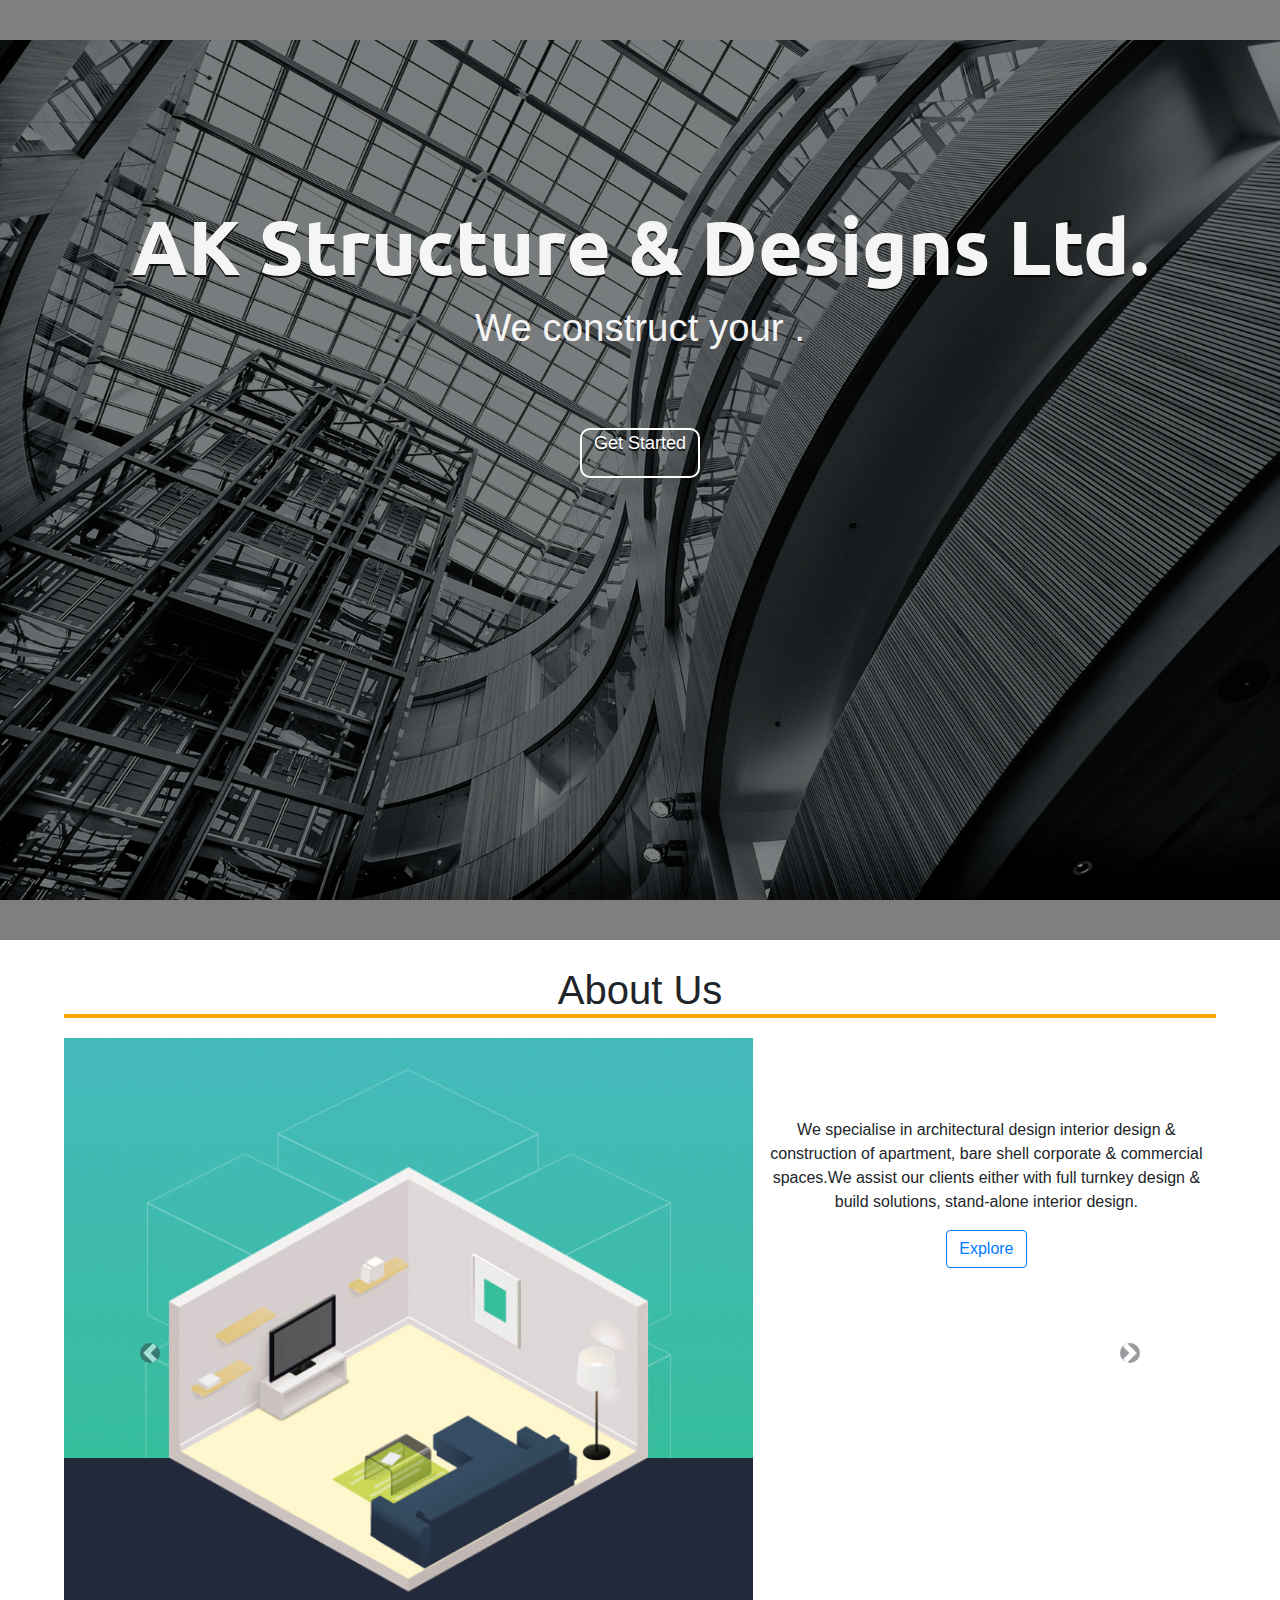
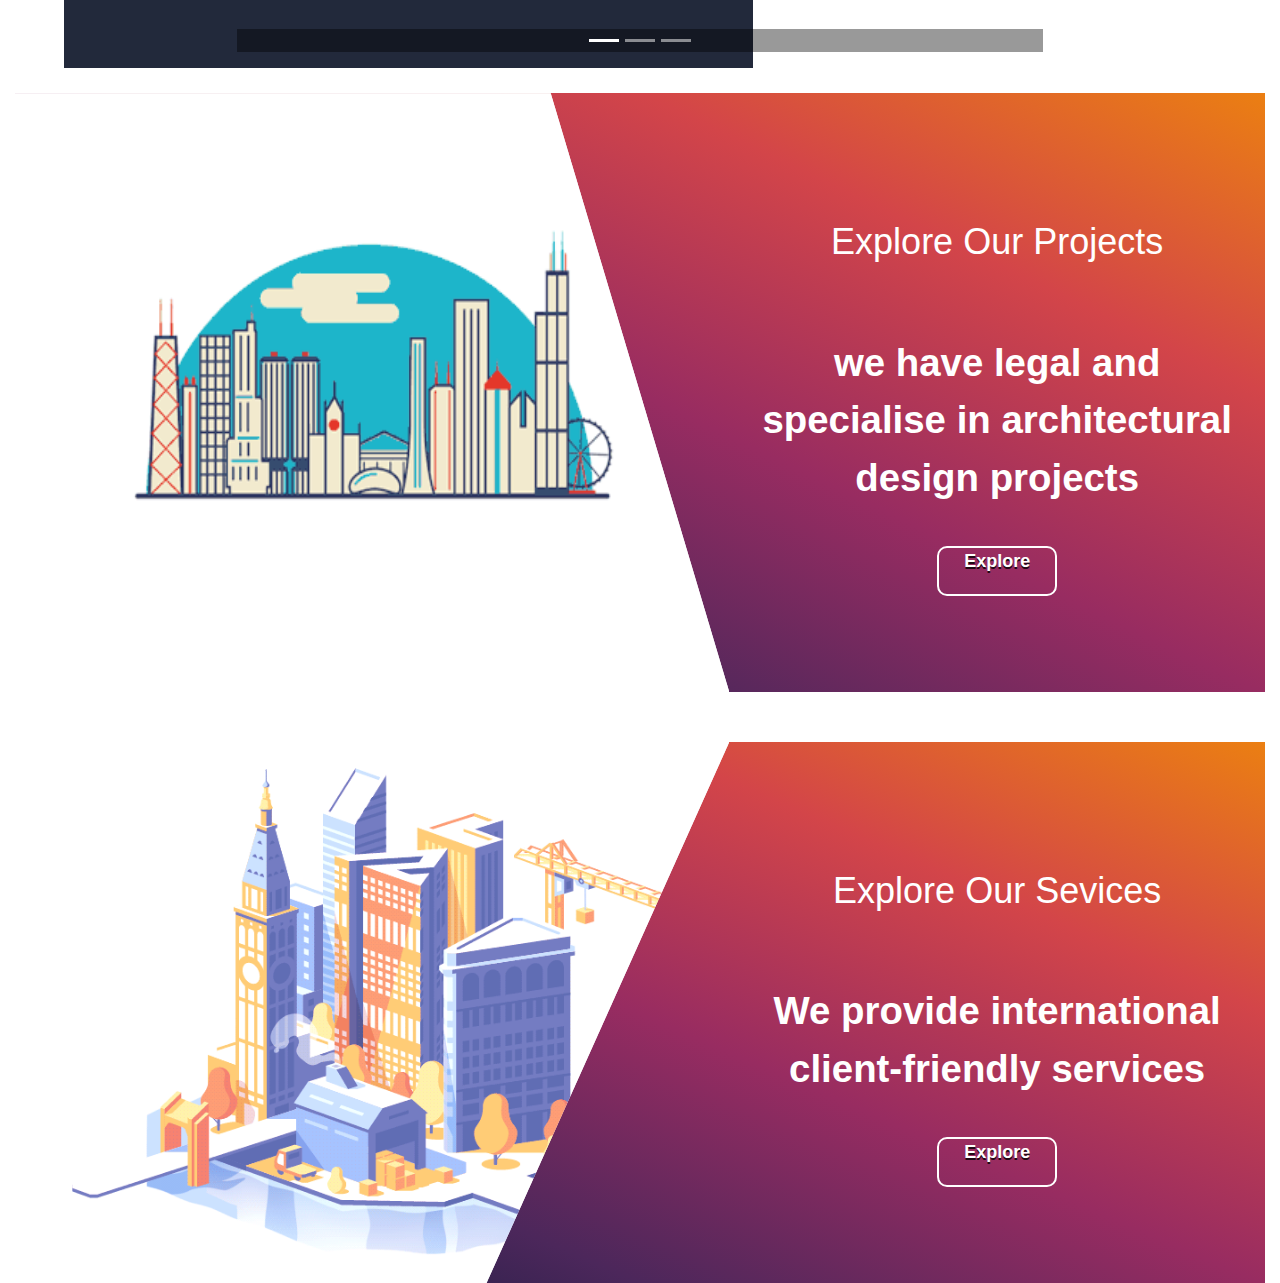
==== index.html @ de99b8e8 "Add files via upload" ====
<!DOCTYPE html>
<html lang="en">
<head>
    <meta charset="UTF-8">
    <meta http-equiv="X-UA-Compatible" content="IE=edge">
    <meta name="viewport" content="width=device-width, initial-scale=1.0">
    <title>AK Structure & Designs Ltd</title>
    <link rel="stylesheet" href="css/index.css">
    <link rel="shortcut icon" href="">

    <!-- linking bootstrap -->
    <link rel="stylesheet" href="https://maxcdn.bootstrapcdn.com/bootstrap/4.5.2/css/bootstrap.min.css">
  <script src="https://ajax.googleapis.com/ajax/libs/jquery/3.5.1/jquery.min.js"></script>
  <script src="https://cdnjs.cloudflare.com/ajax/libs/popper.js/1.16.0/umd/popper.min.js"></script>
  <script src="https://maxcdn.bootstrapcdn.com/bootstrap/4.5.2/js/bootstrap.min.js"></script>
  <!-- bootstrap ends here -->

  <!-- linking google font -->
  <link rel="preconnect" href="https://fonts.gstatic.com">
<link href="https://fonts.googleapis.com/css2?family=Montserrat:wght@700&family=Roboto+Condensed&family=Ubuntu&family=Yanone+Kaffeesatz&display=swap" rel="stylesheet">
  <!-- google font ends here -->
</head>
<body>
    <!-- nav section starts from here -->
    <div class="nav">
      
    </div>
    <!-- nav section ends here -->

    <!-- header section starts here -->
    <div class="header">
        <div class="blackoverlay" style="background: rgba(0, 0, 0, 0.5); height: 100vh;">
            <div class="container pt-5">
                <h1 class="header-text">AK Structure & Designs Ltd.</h1>
                <p class="header-paragragh">We construct your <span></span>.</p>
                <a href="#" class="button1">Get Started</a>
                           
              </div>
        </div>
        
    </div>
    <!-- header section ends here -->


<!-- about section starts here -->

    <section class="about">
        <h1 style="border-bottom: 4px solid orange; margin-bottom: 20px;">About Us</h1>
<!-- starting carousel container -->
<div id="demo" class="carousel slide" data-ride="carousel">
    <ul class="carousel-indicators" style="background:rgba(0, 0, 0, 0.4);">
      <li data-target="#demo" data-slide-to="0" class="active"></li>
      <li data-target="#demo" data-slide-to="1"></li>
      <li data-target="#demo" data-slide-to="2"></li>
    </ul>
    <div class="carousel-inner">
        <!-- slide 1 -->
      <div class="carousel-item active">
       
        <div class="slide-content">
<div class="slide-boxa">
    
</div>
<div class="slide-boxb">
    
        
        <p class="slider-text">We specialise in architectural design interior design & construction of apartment, bare shell corporate & commercial spaces.We assist our clients either with full turnkey design & build solutions, stand-alone interior design.</p>
        
            <a href="">
                <button type="button" class="btn btn-outline-primary">Explore</button>
            </a>
        
       
</div>
        </div> 

      </div>
      <!-- slide 1 ends here -->


<!-- slide 2 -->
      <div class="carousel-item">
        <div class="slide-content">
            <div class="slide-boxc">
                
            </div>
            <div class="slide-boxd">
                
                    
                    <p class="slider-text">We Provide Modern Steel Structure, Pre-fabricated Steel Building, Residential Projects, Housing Projects, Institutional Projects, Hospital Projects, Hotel Projects,Restaurant Projects & Show-room Projects</p>
                    <a href="">
                        <button type="button" class="btn btn-outline-primary">Explore</button>
                    </a>
            </div>
                    </div>    
      </div>
      <!-- end of slide 2 -->

      <!-- slide 3 -->
      <div class="carousel-item">
        <div class="slide-content">
            <div class="slide-boxe">
                
            </div>
            <div class="slide-boxf">
                
                    
                    <p class="slider-text">We Buy Land or Plots & Provide Legal Land or Plots to the seller, We provide Land-Development services & Rjuk, CDA, KDA, Pouroshova sheet approval</p>
                    <a href="">
                        <button type="button" class="btn btn-outline-primary">Explore</button>
                    </a>
            </div>
                    </div>   
      </div>

      <!-- end of slide 3 -->
    </div>
    <a class="carousel-control-prev" href="#demo" data-slide="prev">
      <span class="carousel-control-prev-icon bg-dark" style="border-radius: 50%;"></span>
    </a>
    <a class="carousel-control-next" href="#demo" data-slide="next">
      <span class="carousel-control-next-icon bg-dark" style="border-radius: 50%;"></span>
    </a>
  </div>
<!-- end of carousel container -->
    </section>
   <!-- about section ends here -->


<!-- project section Starts here -->
   <section class="project">
       <div class="container-fluid">
           <div class="box">
            <div class="imagebox">
                <img src="images/project1.gif" alt="" style="width: 100%; height: 100%;">
            </div>
            <div class="content">
                <div class="jumbotron text-center" style="background: transparent; font-weight: bolder; color: white;">
                <h1 style="margin-bottom: 15%; font-size: 4vh;">Explore Our Projects</h1>
                <p>we have legal and specialise in architectural design projects</p>
                
                    <a href="#" class="button2">Explore</a>
                    
                </div>
            </div>
             
         </div>
           
       </div>

   </section>
   <!-- project section ends here -->



   <!-- counter section -->
<section class="counter" style="height: 50px; background: white;">

</section>
   <!-- end of counter -->


   <!-- service section Starts here -->
   <section class="service">
    <div class="container-fluid">
        <div class="box">
         <div class="servicebox">
             <img src="images/project2.gif" alt="" style="width: 100%; height: 100%;">
         </div>
         <div class="content">
             <div class="jumbotron text-center" style="background: transparent; font-weight: bolder; color: white;">
             <h1 style="margin-bottom: 15%; font-size: 4vh;">Explore Our Sevices</h1>
             <p>We provide international client-friendly services</p>
             
                 <a href="#" class="button2">Explore</a>
                 
             </div>
         </div>
          
      </div>
        
    </div>

</section>
<!-- service section ends here -->

  <!-- this is a comment -->
</body>
</html>
---- css/index.css ----
*{
    margin: 0;
    padding: 0;
    box-sizing: border-box;
}

/* here Abir's Navbar will be added */
.nav{
    height: 40px;
    width: 100%;
    color:black;
    background-color: gray;
}

/* end of nav */



/* header section */
.header{
    background-image: url(../images/bg2.jpg);
    background-repeat: no-repeat;
    background-size: cover;
    background-position: center;
    background-attachment: fixed;
    height: 100vh;
    text-align: center;;
}
.header .header-text{
    margin-top: 10%;
    color:whitesmoke;
    font-size: 6vw;
    font-family: 'Ubuntu', sans-serif;
    font-weight: bolder;
    text-shadow: 0 2px 0 rgba(0, 0, 0, 0.8);
}
.header-paragragh{
    color: whitesmoke;
    font-size: 3vw;
    
}
.header-paragragh span{
    color: orangered;font-weight: bold;
    text-shadow: 0 2px 0 rgba(0, 0, 0, 0.8);
}
.header-paragragh span::before{
    content: '';
    animation: animate infinite 8s;
}
@keyframes animate{
    0%{
        content: 'Dream';
    }
    50%{
        content: 'Home';
    }
    100%{
        content: 'Shelter';
    }

}

.button1{
    margin-top: 5%;
    display: inline-block;
     text-align:center;
     color: white;
     text-shadow: 0 2px 0 rgba(0, 0, 0, 0.8);
     text-decoration: none;
     height: 50px;
     width: 120px;
     border: 2px solid white; 
     font-size: 18px;
     border-radius: 10px;
     transition: .6s;
}

.button1:hover{
    transition: 1.1s;
    background:orangered;
    box-shadow: 5px 3px 6px 2px black;
    border: none;
    width: 200px;
    text-decoration: none;
    color: whitesmoke;
    
}
/* end of header */

/* About Section */
.about{
    width: 90%;
    /* height: 100vh; */
    text-align: center;
    margin: 2% auto;
    
}

.slide-content{
    background: white;
    display: flex;
}
.slide-content .slide-boxa{
    flex: 3;
    height: 70vh;
    background-image: url(../images/vector3.gif);
    background-position: center;
    background-repeat: no-repeat;
    background-size: cover;
}

.slide-content .slide-boxb{
    flex: 2;
    text-align: center;
    margin-top: 5%;
    padding-left: 4px;
    height: 50vh;
    font-size: 20px;
    
}
/*  */
.slide-content .slide-boxc{
    flex: 3;
    height: 70vh;
    background-image: url(../images/aboutimg.jpg);
    background-position: center;
    background-repeat: no-repeat;
    background-size: cover;
}

.slide-content .slide-boxd{
    flex: 2;
    text-align: center;
    margin-top: 5%;
    padding-left: 4px;
    height: 50vh;
    font-size: 20px;
  
}
/*  */
.slide-content .slide-boxe{
    flex: 3;
    height: 70vh;
    background-image: url(../images/vector2.gif);
    background-position: center;
    background-repeat: no-repeat;
    background-size: cover;
}
.slide-content .slide-boxf{
    flex: 2;
    text-align: center;
    margin-top: 5%;
    padding-left: 4px;
    height: 50vh;
    font-size: 20px;
}


@media (min-width: 350px) {
    div.box {
      height: 60%;
    }
    div.content{
        font-size: 3vw;
        margin-top: 5%;
    }

   .slider-text{

       font-size: 16px;
       margin-top: 5%;
   }

  }

/* end of About Section */
/* project section starts here */
.box{
    width: 100%;
    height: 80vh;
    background-image: linear-gradient(to right top, #051937, #4c275b, #982c61, #d34549, #eb7f12);
    display: flex;
    box-sizing: border-box;
}
.imagebox{
    flex: 4;
    background-color: whitesmoke;
   clip-path:polygon(0 0, 75% 0, 100% 100%, 0% 100%);
   
    
}

.content{
    flex: 3;
    background: transparent;
    box-sizing: border-box;

}

.button2{
    margin-top: 5%;
    display: inline-block;
     text-align:center;
     color: white;
     text-shadow: 0 2px 0 rgba(0, 0, 0, 0.8);
     text-decoration: none;
     height: 50px;
     width: 120px;
     border: 2px solid white; 
     font-size: 18px;
     border-radius: 10px;
     transition: .6s;
}

.button2:hover{
    transition: 1.1s;
    background:transparent;
    border: 2px solid white;
    width: 160px;
    text-decoration: none;
    color: whitesmoke;
    
}


.service .box-container{
    width: 100%;
    height: 80vh;
    background-image: linear-gradient(to right top, #051937, #4c275b, #982c61, #d34549, #eb7f12);
    display: flex;
    box-sizing: border-box;
}
.servicebox{
    flex: 4;
    background-color: whitesmoke;

clip-path: polygon(0 0, 100% 0, 66% 100%, 0% 100%);
   
    
}

/* we can use these font styles
font-family: 'Montserrat', sans-serif;
font-family: 'Roboto Condensed', sans-serif;
font-family: 'Ubuntu', sans-serif;
font-family: 'Yanone Kaffeesatz', sans-serif; */
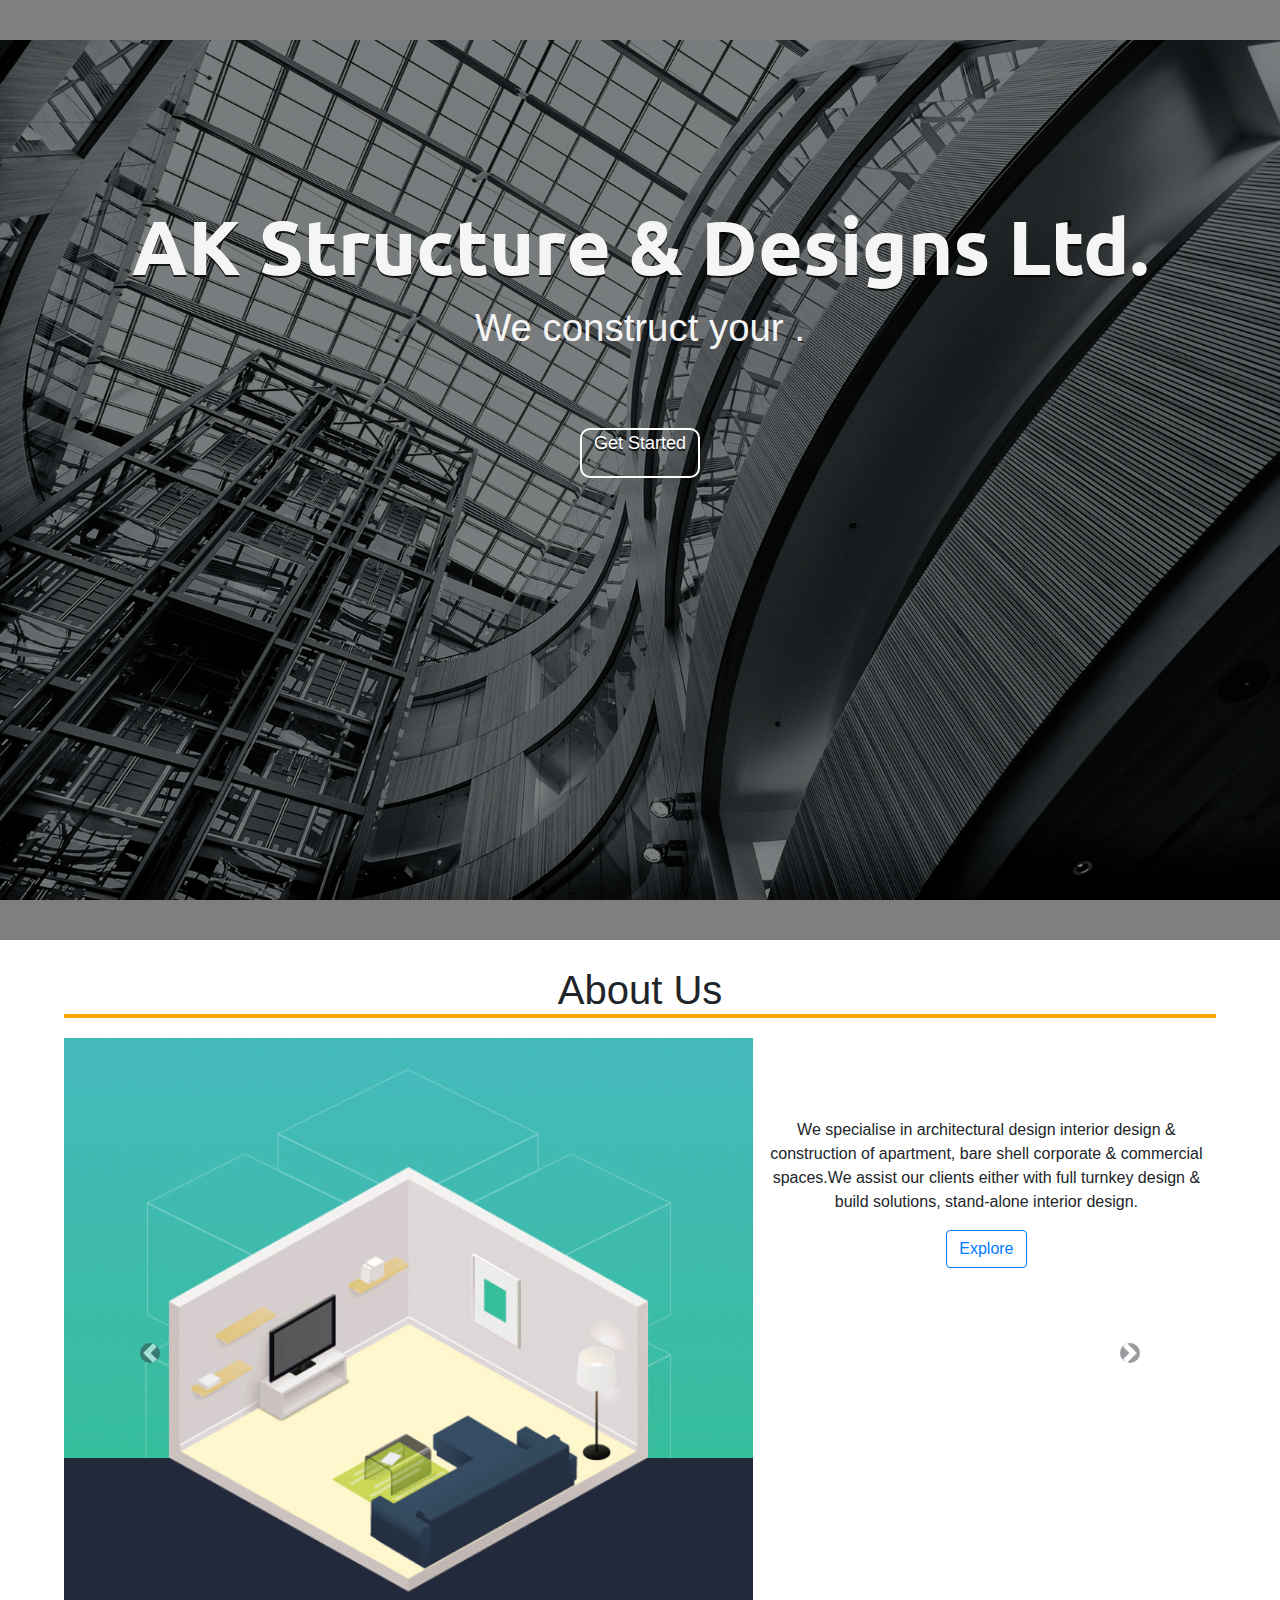
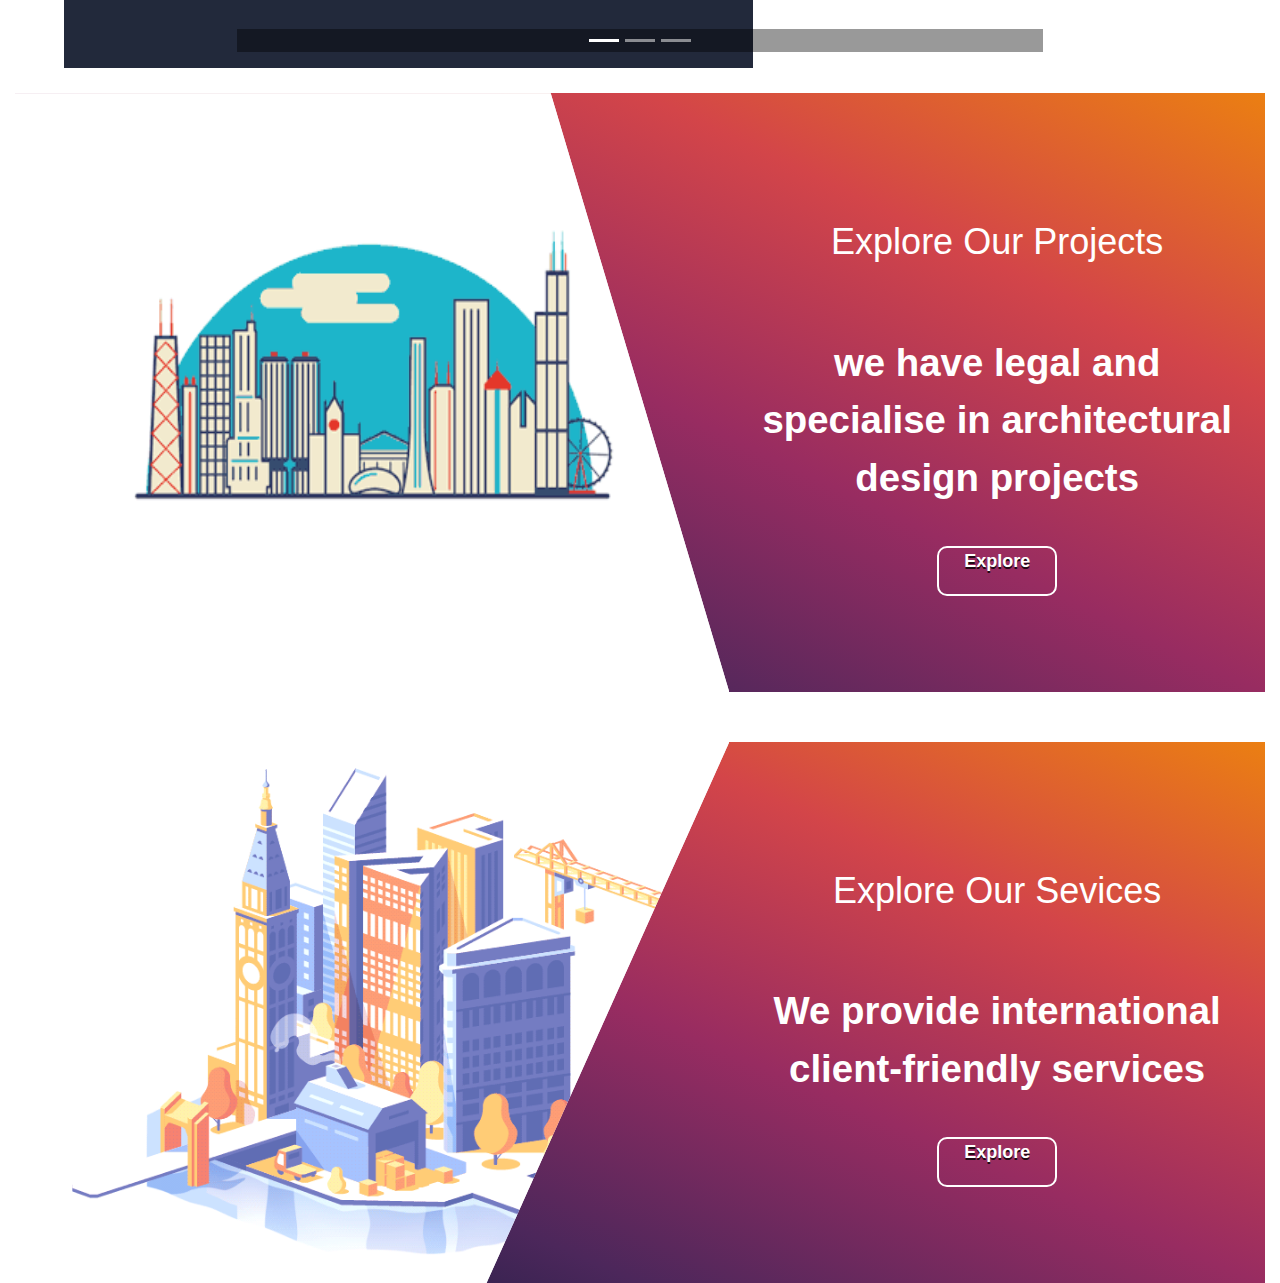
==== commit 524f071c: "nothing" ====
--- a/index.html
+++ b/index.html
@@ -34,7 +34,6 @@
                 <h1 class="header-text">AK Structure & Designs Ltd.</h1>
                 <p class="header-paragragh">We construct your <span></span>.</p>
                 <a href="#" class="button1">Get Started</a>
-                           
               </div>
         </div>
         
--- a/css/index.css
+++ b/css/index.css
@@ -185,9 +185,7 @@
 .imagebox{
     flex: 4;
     background-color: whitesmoke;
-   clip-path:polygon(0 0, 75% 0, 100% 100%, 0% 100%);
-   
-    
+    clip-path:polygon(0 0, 75% 0, 100% 100%, 0% 100%);
 }
 
 .content{
@@ -200,16 +198,16 @@
 .button2{
     margin-top: 5%;
     display: inline-block;
-     text-align:center;
-     color: white;
-     text-shadow: 0 2px 0 rgba(0, 0, 0, 0.8);
-     text-decoration: none;
-     height: 50px;
-     width: 120px;
-     border: 2px solid white; 
-     font-size: 18px;
-     border-radius: 10px;
-     transition: .6s;
+    text-align:center;
+    color: white;
+    text-shadow: 0 2px 0 rgba(0, 0, 0, 0.8);
+    text-decoration: none;
+    height: 50px;
+    width: 120px;
+    border: 2px solid white; 
+    font-size: 18px;
+    border-radius: 10px;
+    transition: .6s;
 }
 
 .button2:hover{
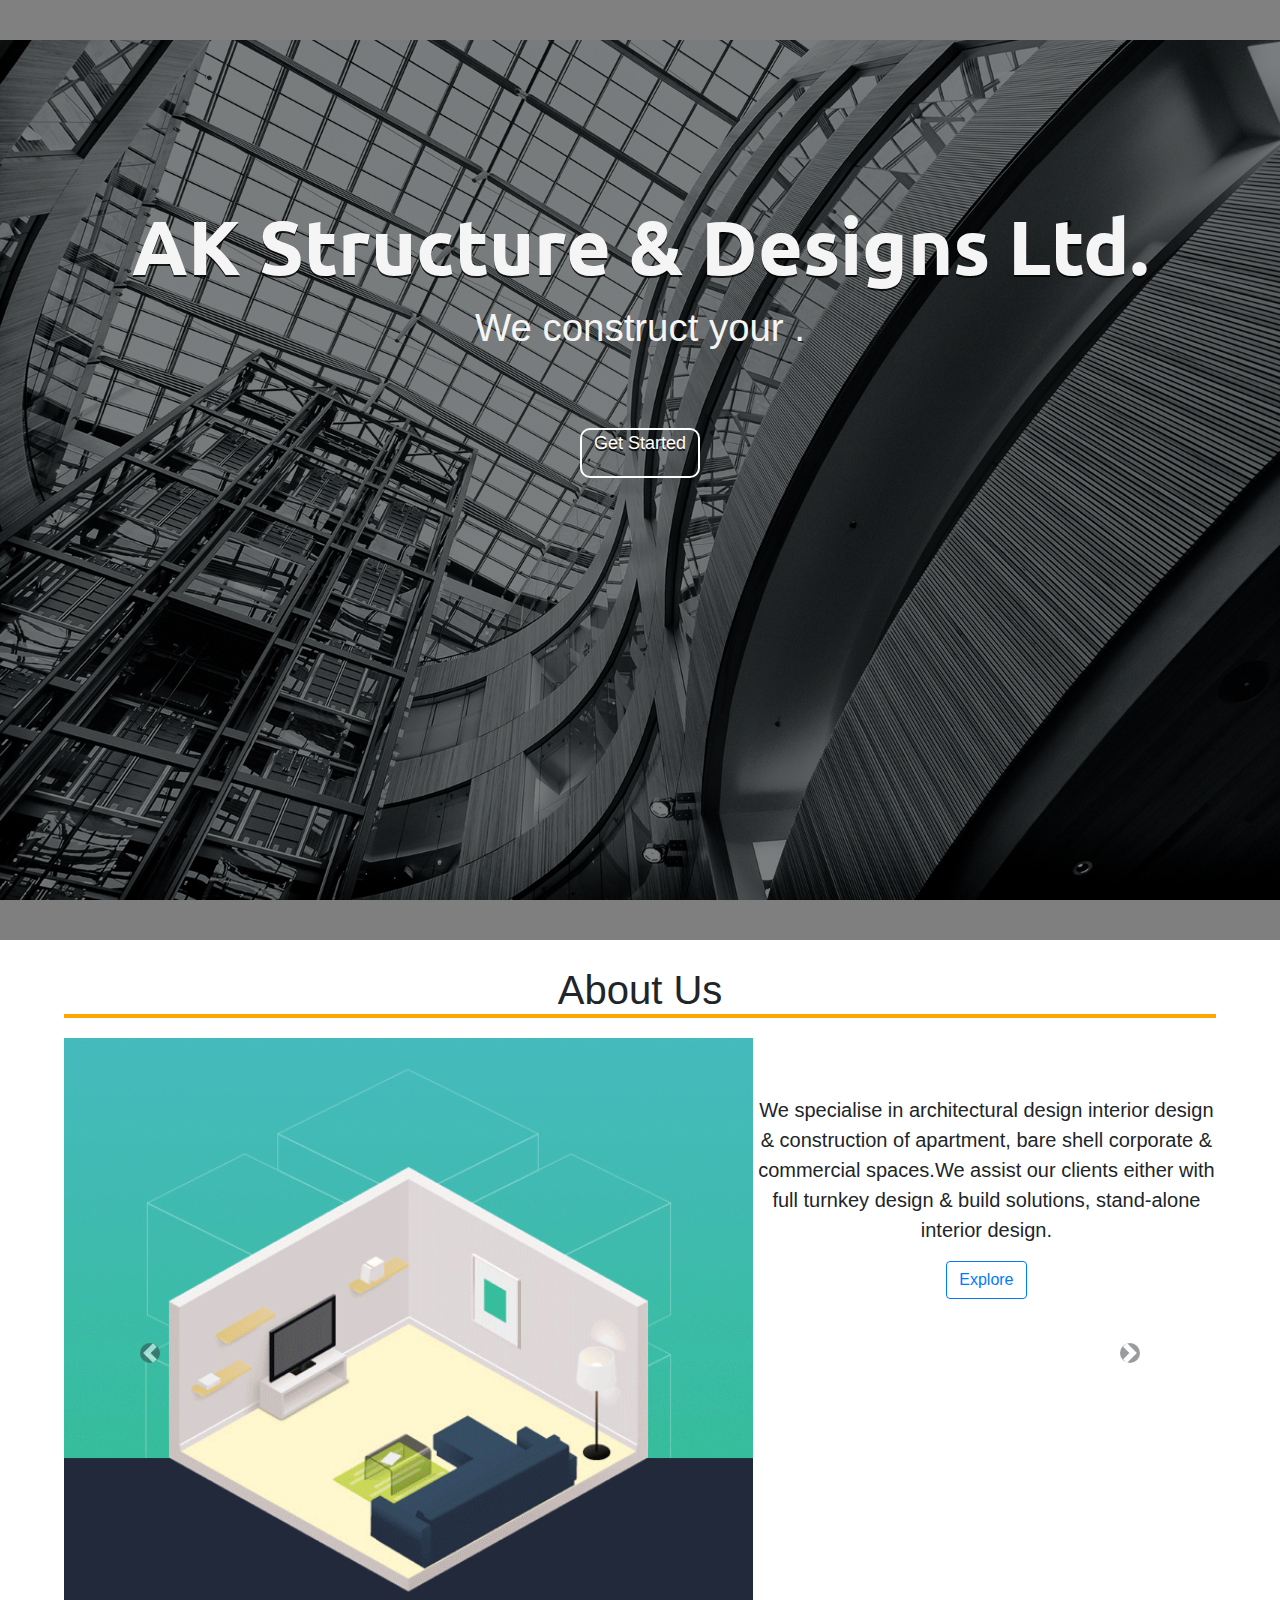
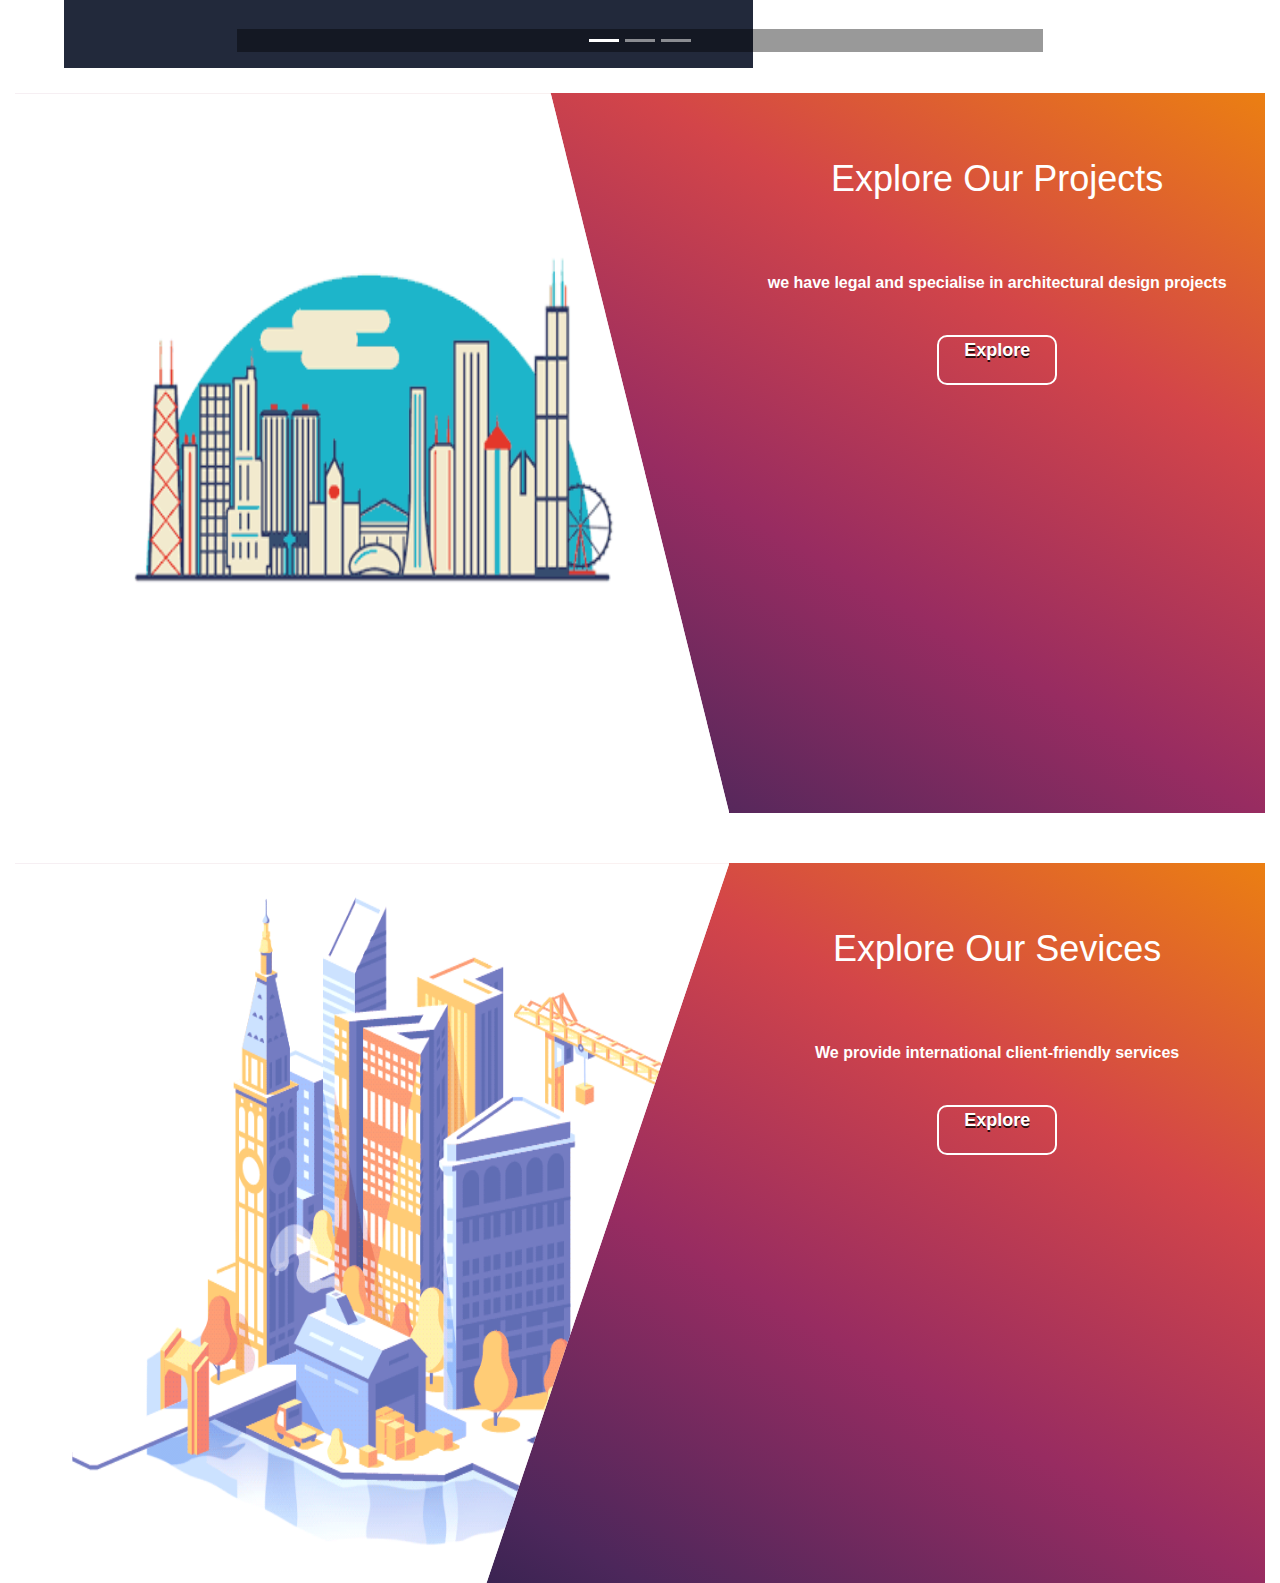
==== commit 10733fdd: "new updates" ====
--- a/index.html
+++ b/index.html
@@ -6,6 +6,8 @@
     <meta name="viewport" content="width=device-width, initial-scale=1.0">
     <title>AK Structure & Designs Ltd</title>
     <link rel="stylesheet" href="css/index.css">
+    <link rel="stylesheet" href="css/all.css">
+   <link rel="stylesheet" href="css/nav.css">
     <link rel="shortcut icon" href="">
 
     <!-- linking bootstrap -->
@@ -34,6 +36,7 @@
                 <h1 class="header-text">AK Structure & Designs Ltd.</h1>
                 <p class="header-paragragh">We construct your <span></span>.</p>
                 <a href="#" class="button1">Get Started</a>
+                           
               </div>
         </div>
         
--- a/css/index.css
+++ b/css/index.css
@@ -156,7 +156,7 @@
 }
 
 
-@media (min-width: 350px) {
+@media (max-width: 720px) {
     div.box {
       height: 60%;
     }
@@ -185,7 +185,9 @@
 .imagebox{
     flex: 4;
     background-color: whitesmoke;
-    clip-path:polygon(0 0, 75% 0, 100% 100%, 0% 100%);
+   clip-path:polygon(0 0, 75% 0, 100% 100%, 0% 100%);
+   
+    
 }
 
 .content{
@@ -198,16 +200,16 @@
 .button2{
     margin-top: 5%;
     display: inline-block;
-    text-align:center;
-    color: white;
-    text-shadow: 0 2px 0 rgba(0, 0, 0, 0.8);
-    text-decoration: none;
-    height: 50px;
-    width: 120px;
-    border: 2px solid white; 
-    font-size: 18px;
-    border-radius: 10px;
-    transition: .6s;
+     text-align:center;
+     color: white;
+     text-shadow: 0 2px 0 rgba(0, 0, 0, 0.8);
+     text-decoration: none;
+     height: 50px;
+     width: 120px;
+     border: 2px solid white; 
+     font-size: 18px;
+     border-radius: 10px;
+     transition: .6s;
 }
 
 .button2:hover{
@@ -241,4 +243,7 @@
 font-family: 'Montserrat', sans-serif;
 font-family: 'Roboto Condensed', sans-serif;
 font-family: 'Ubuntu', sans-serif;
-font-family: 'Yanone Kaffeesatz', sans-serif; */+font-family: 'Yanone Kaffeesatz', sans-serif; */
+
+
+
--- a/css/nav.css
+++ b/css/nav.css
@@ -0,0 +1,103 @@
+*,
+::after,
+::before {
+  padding: 0;
+  margin: 0;
+  box-sizing: border-box;
+}
+
+.classic-wrapper{
+  max-width: 1100px;
+  margin: 0 auto;
+}
+
+
+.nav-bar {
+  font-family: 'Montserrat', sans-serif;
+  /* display: flex; */
+  width: 100vw;
+  /* justify-content: space-between;
+  align-items: center; */
+  height: 50px;
+  background-color: #011c39;
+  color: white;
+  padding: 0 5%;
+  position: fixed;
+  z-index: 1000;
+
+}
+.wrapper{
+  margin: 0 auto;
+  height: inherit;
+  max-width: 100%;
+  display: flex;
+  justify-content: space-between;
+  align-items: center;
+  align-self: center;
+}
+.nav-bar i {
+  display: none;
+}
+.nav-bar i:hover{
+  color: pink;
+}
+.nav-bar ul {
+  list-style: none;
+  display: flex;
+  justify-content: space-between;
+  align-items: center;
+}
+
+.nav-bar a {
+  color: white;
+  text-decoration: none;
+  padding: 0 20px;
+  font-size: 1.05rem;
+
+}
+.nav-bar a:hover{
+  color: pink;
+}
+.nav-section {
+  font-family: 'Montserrat', sans-serif;
+  display: none;
+  width: 100%;
+  position: fixed;
+  top: 50px;
+  overflow: hidden;
+  transition: all 0.4s ease-in-out;
+  z-index: 500;
+}
+.nav-section ul {
+  width: 100%;
+  list-style: none;
+  display: flex;
+  justify-content: space-around;
+  flex-direction: column;
+  height: calc(100vh - 50px);
+  text-align: center;
+  background-color: #011c39;
+}
+.nav-section a {
+  font-size: 1.75rem;
+  color: white;
+  text-decoration: none;
+}
+.nav-section ul a:hover{
+  color: pink;
+}
+.dummy{
+  width: auto;
+  height: 2000px;
+  background-color: blue;
+}
+
+@media only screen and (max-width: 768px) {
+  .nav-bar i {
+    display: flex;
+  }
+  .nav-items {
+    display: none;
+  }
+
+}